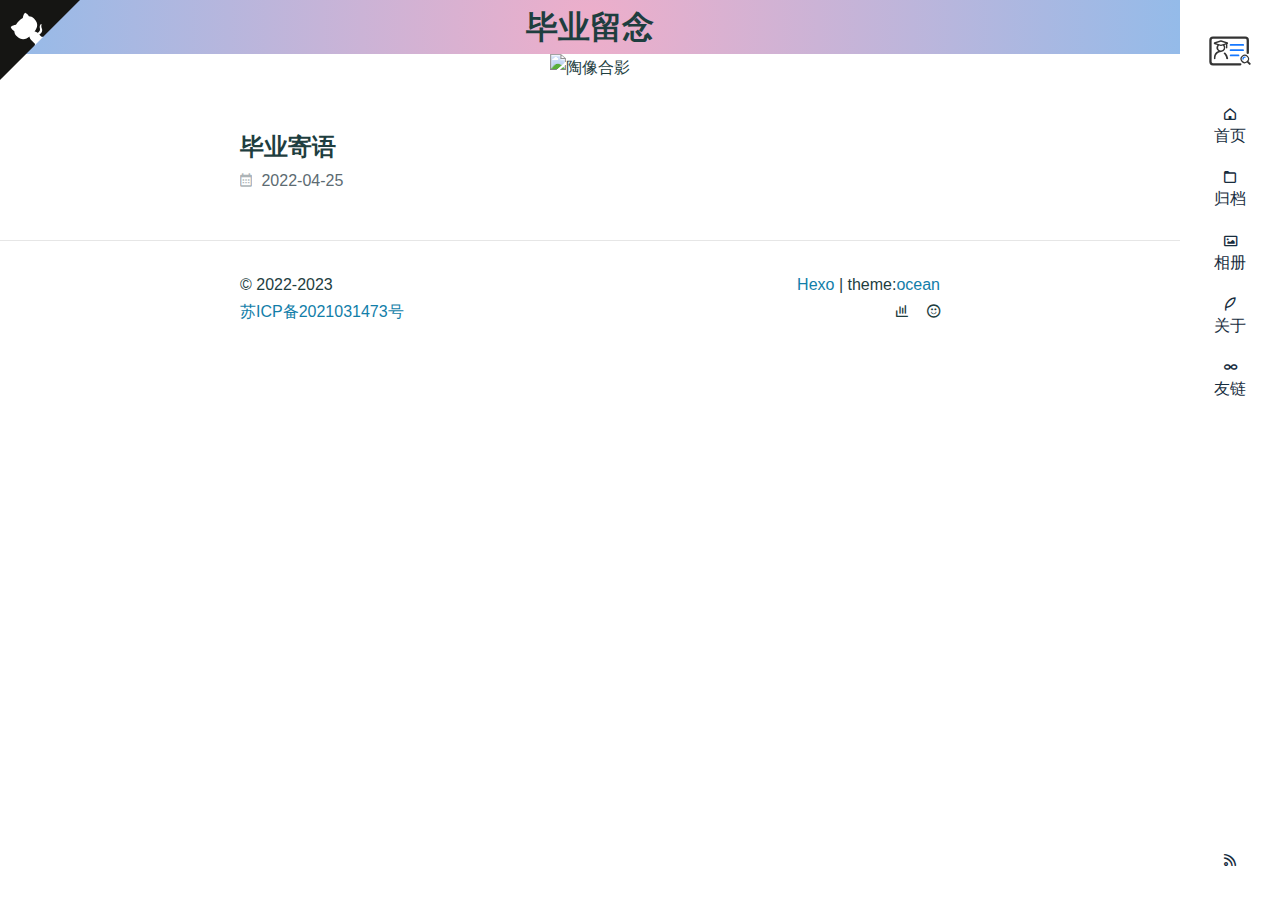
==== index.html @ 7bea3244 "Site updated: 2022-05-10 20:59:50" ====
<!DOCTYPE html>
<html lang="en">
  <head>
    <meta charset="utf-8" />
    <meta name="viewport" content="width=device-width, initial-scale=1" />
     
    <meta name="keywords" content="南京晓庄学院,毕业,南京晓庄学院,信息工程学院,计算机科学与技术" />
     
    <meta name="description" content="毕业留念站点" />
    
    <title> 毕业留念</title>
    <!-- Icon -->
    
    <link rel="shortcut icon" href="/favicon.ico" />
     
<link rel="stylesheet" href="/css/style.css">
  
<link rel="stylesheet" href="/fancybox/jquery.fancybox.min.css">
  
<script src="/js/pace.min.js"></script>

    <!-- require APlayer -->
    <link
      rel="stylesheet"
      href="https://cdn.jsdelivr.net/npm/aplayer/dist/APlayer.min.css"
    />
  <meta name="generator" content="Hexo 6.1.0"><link rel="alternate" href="/rss2.xml" title="毕业留念" type="application/rss+xml">
</head>
</html>

<body>
  <main class="content">
    <section class="jumbotron">
  <div class="wb-title">
    <h1>毕业留念</h1>
    <a target="_blank" rel="noopener" href="https://github.com/19cs-njxzc/19cs-njxzc.github.io" class="github-corner" aria-label="View source on GitHub"><svg width="80" height="80" viewBox="0 0 250 250" style="fill:#151513; color:#fff; position: absolute; top: 0; border: 0; left: 0; transform: scale(-1, 1);" aria-hidden="true"><path d="M0,0 L115,115 L130,115 L142,142 L250,250 L250,0 Z"></path><path d="M128.3,109.0 C113.8,99.7 119.0,89.6 119.0,89.6 C122.0,82.7 120.5,78.6 120.5,78.6 C119.2,72.0 123.4,76.3 123.4,76.3 C127.3,80.9 125.5,87.3 125.5,87.3 C122.9,97.6 130.6,101.9 134.4,103.2" fill="currentColor" style="transform-origin: 130px 106px;" class="octo-arm"></path><path d="M115.0,115.0 C114.9,115.1 118.7,116.5 119.8,115.4 L133.7,101.6 C136.9,99.2 139.9,98.4 142.2,98.6 C133.8,88.0 127.5,74.4 143.8,58.0 C148.5,53.4 154.0,51.2 159.7,51.0 C160.3,49.4 163.2,43.6 171.4,40.1 C171.4,40.1 176.1,42.5 178.8,56.2 C183.1,58.6 187.2,61.8 190.9,65.4 C194.5,69.0 197.7,73.2 200.1,77.6 C213.8,80.2 216.3,84.9 216.3,84.9 C212.7,93.1 206.9,96.0 205.4,96.6 C205.1,102.4 203.0,107.8 198.3,112.5 C181.9,128.9 168.3,122.5 157.7,114.1 C157.9,116.9 156.7,120.9 152.7,124.9 L141.0,136.5 C139.8,137.7 141.6,141.9 141.8,141.8 Z" fill="currentColor" class="octo-body"></path></svg><style>.github-corner:hover .octo-arm{animation:octocat-wave 560ms ease-in-out}@keyframes octocat-wave{0%,100%{transform:rotate(0)}20%,60%{transform:rotate(-25deg)}40%,80%{transform:rotate(10deg)}}@media (max-width:500px){.github-corner:hover .octo-arm{animation:none}.github-corner .octo-arm{animation:octocat-wave 560ms ease-in-out}}</style></a>
  </div>
  <div>
    <img src="https://qiniuyun.gujiakai.top/img/cover.webp" alt="陶像合影" width="100%" height="auto">
  </div>
</section>
<div id="landingpage">
  <section class="outer">
  <article class="articles">
    
    
    
    <article id="post-graduation-letter" class="article article-type-post" itemscope
  itemprop="blogPost" data-scroll-reveal>

  <div class="article-inner">
    
    <header class="article-header">
      

<h2 itemprop="name">
  <a class="article-title" href="/2022/04/graduation-letter.html">毕业寄语</a>
</h2>



    </header>
    

    
    <div class="article-meta">
      <a href="/2022/04/graduation-letter.html" class="article-date">
  <time datetime="2022-04-25T07:23:05.000Z" itemprop="datePublished">2022-04-25</time>
</a>
      
    </div>
    

    

    <div class="article-entry" itemprop="articleBody">
      
      
        
      
      
      
      
    </div>
  </div>

  

  

</article>
    
  </article>
  

  
</section>
</div>
    <footer class="footer">
  <div class="outer">
    <!-- <div class="float-right"><ul class="list-inline">
  
  <li><i class="fe fe-bar-chart"></i> <span id="busuanzi_value_site_pv"></span></li>
  
  <li><i class="fe fe-smile-alt"></i> <span id="busuanzi_value_site_uv"></span></li>
  
</ul></div> -->
    <ul class="list-inline">
      <li>© 2022-2023</li>
      <li style="position:absolute;right: 0px;"><a href="https://hexo.io/zh-cn/" target="_blank" style="text-decoration:none;">Hexo</a> | theme:<a href="https://github.com/zhwangart/hexo-theme-ocean" target="_blank" style="text-decoration:none;">ocean</a></li>
    </ul>
    <ul class="list-inline">
      
        <li><a href="https://beian.miit.gov.cn" target="_blank" style="text-decoration:none;">苏ICP备2021031473号</a></li>
      
      <li class="float-right"><ul class="list-inline">
  
  <li><i class="fe fe-bar-chart"></i> <span id="busuanzi_value_site_pv"></span></li>
  
  <li><i class="fe fe-smile-alt"></i> <span id="busuanzi_value_site_uv"></span></li>
  
</ul></li>
    </ul>
  </div>
  <div id="player"></div>
  <script src="https://cdn.jsdelivr.net/npm/aplayer/dist/APlayer.min.js"></script>
  <!-- require MetingJS -->
  <script src="https://cdn.jsdelivr.net/npm/meting@2.0.1/dist/Meting.min.js"></script>
  <script>
    const ap = new APlayer({
      container: document.getElementById("player"),
      autoplay: false,
      theme: "#FADFA3",
      loop: "all",
      order: "random",
      preload: "auto",
      volume: 0.7,
      mutex: true,
      fixed: true,
      listFolded: true,
      listMaxHeight: 90,
      audio: [
        {
          name: "剩下的盛夏",
          artist: "TFBOYS",
          url: "https://qiniuyun.gujiakai.top/music/mp3/remaining-summer.mp3",
          cover: "https://qiniuyun.gujiakai.top/music/cover/remaining-summer.webp",
          theme: "#ebd0c2",
        },
        {
          name: "See You Again",
          artist: "Charles",
          url: "https://qiniuyun.gujiakai.top/music/mp3/see-you-again.mp3",
          cover: "https://qiniuyun.gujiakai.top/music/cover/see-you-again.webp",
          theme: "#ebd0c2",
        },
      ],
    });
  </script>
</footer>

  </main>
  <aside class="sidebar">
    <button class="navbar-toggle"></button>
<nav class="navbar">
  
  <div class="logo">
    <a href="/"><img src="/images/graduate-nav-logo.svg" alt="毕业徽标" width="100%" height="auto"></a>
  </div>
  
  <ul class="nav nav-main">
    
    <li class="nav-item">
      <a class="nav-item-link" href="/">首页</a>
    </li>
    
    <li class="nav-item">
      <a class="nav-item-link" href="/archives">归档</a>
    </li>
    
    <li class="nav-item">
      <a class="nav-item-link" href="/gallery">相册</a>
    </li>
    
    <li class="nav-item">
      <a class="nav-item-link" href="/about">关于</a>
    </li>
    
    <li class="nav-item">
      <a class="nav-item-link" href="/links">友链</a>
    </li>
    
  </ul>
</nav>
<nav class="navbar navbar-bottom">
  <ul class="nav">
    <li class="nav-item">
      <div class="totop" id="totop">
  <i class="fe fe-rocket"></i>
</div>
    </li>
    <li class="nav-item">
      
      <a class="nav-item-link" target="_blank" href="/rss2.xml" title="RSS Feed">
        <i class="fe fe-feed"></i>
      </a>
      
    </li>
  </ul>
</nav>
<div class="search-form-wrap">
  <div class="local-search local-search-plugin">
  <input type="search" id="local-search-input" class="local-search-input" placeholder="Search...">
  <div id="local-search-result" class="local-search-result"></div>
</div>
</div>
  </aside>
  
<script src="/js/jquery-3.6.0.min.js"></script>


<script src="/js/jquery.justifiedGallery.min.js"></script>


<script src="/js/lazyload.min.js"></script>


<script src="/js/busuanzi-2.3.pure.min.js"></script>



<script src="/fancybox/jquery.fancybox.min.js"></script>






<script src="/js/ocean.js"></script>

</body>

</html>
---- css/style.css ----
@font-face {
  font-family: Raleway_Medium;
  src: url("../fonts/raleway_medium/Raleway-Medium.eot");
  src: url("../fonts/raleway_medium/Raleway-Medium.eot?#iefix") format('embedded-opentype'), url("../fonts/raleway_medium/Raleway-Medium.woff") format('woff'), url("../fonts/raleway_medium/Raleway-Medium.ttf") format('truetype'), url("../fonts/raleway_medium/Raleway-Medium.svg#iconfont") format('svg');
  font-style: normal;
}
.font-raleway-medium {
  font-family: Raleway-Medium;
}
@charset "utf-8";
@font-face {
  font-family: feathericon;
  font-weight: normal;
  font-style: normal;
  src: url("feathericon/feathericon.eot");
  src: url("feathericon/feathericon.eot?#iefix") format('embedded-opentype'), url("feathericon/feathericon.woff") format('woff'), url("feathericon/feathericon.ttf") format('truetype'), url("feathericon/feathericon.svg") format('svg');
}
.fe {
  display: inline-block;
  font: normal normal normal 16px feathericon;
  font-size: inherit;
  text-rendering: auto;
  -webkit-font-smoothing: antialiased;
  -moz-osx-font-smoothing: grayscale;
}
.fe-activity:before {
  content: "\f1e2";
}
.fe-add-cart:before {
  content: "\f1e6";
}
.fe-align-bottom:before {
  content: "\f1bf";
}
.fe-align-center:before {
  content: "\f195";
}
.fe-align-left:before {
  content: "\f196";
}
.fe-align-right:before {
  content: "\f197";
}
.fe-align-top:before {
  content: "\f1c0";
}
.fe-align-vertically:before {
  content: "\f1c1";
}
.fe-angry:before {
  content: "\f1b6";
}
.fe-app-menu:before {
  content: "\f198";
}
.fe-arrow-down:before {
  content: "\f100";
}
.fe-arrow-left:before {
  content: "\f101";
}
.fe-arrow-right:before {
  content: "\f102";
}
.fe-arrow-up:before {
  content: "\f103";
}
.fe-artboard:before {
  content: "\f104";
}
.fe-audio-player:before {
  content: "\f199";
}
.fe-backward:before {
  content: "\f180";
}
.fe-bar:before {
  content: "\f105";
}
.fe-bar-chart:before {
  content: "\f106";
}
.fe-beer:before {
  content: "\f107";
}
.fe-bell:before {
  content: "\f108";
}
.fe-birthday-cake:before {
  content: "\f163";
}
.fe-bold:before {
  content: "\f179";
}
.fe-bolt:before {
  content: "\f1e3";
}
.fe-book:before {
  content: "\f109";
}
.fe-bookmark:before {
  content: "\f170";
}
.fe-browser:before {
  content: "\f10b";
}
.fe-brush:before {
  content: "\f10c";
}
.fe-bug:before {
  content: "\f10d";
}
.fe-building:before {
  content: "\f10e";
}
.fe-cage:before {
  content: "\f1e7";
}
.fe-calendar:before {
  content: "\f10f";
}
.fe-camera:before {
  content: "\f110";
}
.fe-cart:before {
  content: "\f1e8";
}
.fe-check:before {
  content: "\f111";
}
.fe-check-circle:before {
  content: "\f19a";
}
.fe-check-circle-o:before {
  content: "\f19b";
}
.fe-check-verified:before {
  content: "\f19c";
}
.fe-clock:before {
  content: "\f113";
}
.fe-close:before {
  content: "\f114";
}
.fe-cloud:before {
  content: "\f115";
}
.fe-cocktail:before {
  content: "\f116";
}
.fe-code:before {
  content: "\f117";
}
.fe-codepen:before {
  content: "\f1d3";
}
.fe-coffee:before {
  content: "\f166";
}
.fe-columns:before {
  content: "\f118";
}
.fe-comment:before {
  content: "\f119";
}
.fe-comment-o:before {
  content: "\f1d2";
}
.fe-commenting:before {
  content: "\f11a";
}
.fe-comments:before {
  content: "\f11b";
}
.fe-compress:before {
  content: "\f181";
}
.fe-credit-card:before {
  content: "\f1e9";
}
.fe-crop:before {
  content: "\f1c2";
}
.fe-cry:before {
  content: "\f1b7";
}
.fe-cutlery:before {
  content: "\f19d";
}
.fe-delete-link:before {
  content: "\f19e";
}
.fe-desktop:before {
  content: "\f11d";
}
.fe-diamond:before {
  content: "\f11e";
}
.fe-difference:before {
  content: "\f1c3";
}
.fe-disabled:before {
  content: "\f11f";
}
.fe-disappointed:before {
  content: "\f1b8";
}
.fe-distribute-horizontally:before {
  content: "\f1cf";
}
.fe-distribute-vertically:before {
  content: "\f1c5";
}
.fe-document:before {
  content: "\f19f";
}
.fe-download:before {
  content: "\f120";
}
.fe-drop-down:before {
  content: "\f121";
}
.fe-drop-left:before {
  content: "\f122";
}
.fe-drop-right:before {
  content: "\f123";
}
.fe-drop-up:before {
  content: "\f124";
}
.fe-edit:before {
  content: "\f17f";
}
.fe-eject:before {
  content: "\f182";
}
.fe-elipsis-h:before {
  content: "\f125";
}
.fe-elipsis-v:before {
  content: "\f126";
}
.fe-equalizer:before {
  content: "\f1a0";
}
.fe-eraser:before {
  content: "\f1c6";
}
.fe-expand:before {
  content: "\f183";
}
.fe-export:before {
  content: "\f16e";
}
.fe-eye:before {
  content: "\f127";
}
.fe-facebook:before {
  content: "\f1d4";
}
.fe-fast-backward:before {
  content: "\f184";
}
.fe-fast-forward:before {
  content: "\f185";
}
.fe-feather:before {
  content: "\f174";
}
.fe-feed:before {
  content: "\f128";
}
.fe-file:before {
  content: "\f1b1";
}
.fe-file-audio:before {
  content: "\f1b2";
}
.fe-file-excel:before {
  content: "\f1a2";
}
.fe-file-image:before {
  content: "\f1b3";
}
.fe-file-movie:before {
  content: "\f1b4";
}
.fe-file-powerpoint:before {
  content: "\f1a3";
}
.fe-file-word:before {
  content: "\f1a4";
}
.fe-file-zip:before {
  content: "\f1b5";
}
.fe-filter:before {
  content: "\f173";
}
.fe-flag:before {
  content: "\f129";
}
.fe-folder:before {
  content: "\f12a";
}
.fe-folder-open:before {
  content: "\f176";
}
.fe-fork:before {
  content: "\f12b";
}
.fe-forward:before {
  content: "\f186";
}
.fe-frowing:before {
  content: "\f1b9";
}
.fe-gamepad:before {
  content: "\f191";
}
.fe-gear:before {
  content: "\f1a5";
}
.fe-gift:before {
  content: "\f1ea";
}
.fe-git:before {
  content: "\f1d5";
}
.fe-github:before {
  content: "\f1d6";
}
.fe-github-alt:before {
  content: "\f1d7";
}
.fe-globe:before {
  content: "\f12c";
}
.fe-google:before {
  content: "\f1d8";
}
.fe-google-plus:before {
  content: "\f1d9";
}
.fe-hash:before {
  content: "\f12d";
}
.fe-headphone:before {
  content: "\f18e";
}
.fe-heart:before {
  content: "\f12e";
}
.fe-heart-o:before {
  content: "\f167";
}
.fe-home:before {
  content: "\f12f";
}
.fe-import:before {
  content: "\f16f";
}
.fe-info:before {
  content: "\f130";
}
.fe-insert-link:before {
  content: "\f1a6";
}
.fe-instagram:before {
  content: "\f1da";
}
.fe-intersect:before {
  content: "\f1c7";
}
.fe-italic:before {
  content: "\f17a";
}
.fe-key:before {
  content: "\f131";
}
.fe-keyboard:before {
  content: "\f132";
}
.fe-kitchen-cooker:before {
  content: "\f1a7";
}
.fe-laptop:before {
  content: "\f133";
}
.fe-layer:before {
  content: "\f18c";
}
.fe-layout:before {
  content: "\f134";
}
.fe-line-chart:before {
  content: "\f135";
}
.fe-link:before {
  content: "\f136";
}
.fe-link-external:before {
  content: "\f137";
}
.fe-list-bullet:before {
  content: "\f17c";
}
.fe-list-order:before {
  content: "\f17d";
}
.fe-list-task:before {
  content: "\f17e";
}
.fe-location:before {
  content: "\f138";
}
.fe-lock:before {
  content: "\f139";
}
.fe-login:before {
  content: "\f13a";
}
.fe-logout:before {
  content: "\f13b";
}
.fe-loop:before {
  content: "\f192";
}
.fe-magic:before {
  content: "\f177";
}
.fe-mail:before {
  content: "\f13c";
}
.fe-map:before {
  content: "\f16d";
}
.fe-mask:before {
  content: "\f1c8";
}
.fe-medal:before {
  content: "\f13d";
}
.fe-megaphone:before {
  content: "\f13e";
}
.fe-mention:before {
  content: "\f164";
}
.fe-messanger:before {
  content: "\f1e1";
}
.fe-minus:before {
  content: "\f140";
}
.fe-mobile:before {
  content: "\f141";
}
.fe-money:before {
  content: "\f1a8";
}
.fe-moon:before {
  content: "\f1ef";
}
.fe-mouse:before {
  content: "\f142";
}
.fe-music:before {
  content: "\f175";
}
.fe-open-mouth:before {
  content: "\f1ba";
}
.fe-palette:before {
  content: "\f165";
}
.fe-paper-plane:before {
  content: "\f178";
}
.fe-pause:before {
  content: "\f187";
}
.fe-pencil:before {
  content: "\f144";
}
.fe-phone:before {
  content: "\f145";
}
.fe-picture:before {
  content: "\f1a9";
}
.fe-picture-square:before {
  content: "\f1e4";
}
.fe-pie-chart:before {
  content: "\f146";
}
.fe-pinterest:before {
  content: "\f1db";
}
.fe-pizza:before {
  content: "\f147";
}
.fe-play:before {
  content: "\f188";
}
.fe-plug:before {
  content: "\f18f";
}
.fe-plus:before {
  content: "\f148";
}
.fe-pocket:before {
  content: "\f1dc";
}
.fe-pot:before {
  content: "\f1aa";
}
.fe-print:before {
  content: "\f171";
}
.fe-prototype:before {
  content: "\f149";
}
.fe-question:before {
  content: "\f14a";
}
.fe-quote-left:before {
  content: "\f14b";
}
.fe-quote-right:before {
  content: "\f14c";
}
.fe-rage:before {
  content: "\f1bb";
}
.fe-random:before {
  content: "\f189";
}
.fe-reload:before {
  content: "\f193";
}
.fe-remove-cart:before {
  content: "\f1eb";
}
.fe-rocket:before {
  content: "\f14d";
}
.fe-scale:before {
  content: "\f1c9";
}
.fe-search:before {
  content: "\f14e";
}
.fe-search-minus:before {
  content: "\f16a";
}
.fe-search-plus:before {
  content: "\f16b";
}
.fe-share:before {
  content: "\f14f";
}
.fe-shield:before {
  content: "\f172";
}
.fe-shopping-bag:before {
  content: "\f1ec";
}
.fe-sitemap:before {
  content: "\f150";
}
.fe-smile:before {
  content: "\f1bc";
}
.fe-smile-alt:before {
  content: "\f1bd";
}
.fe-speaker:before {
  content: "\f1ab";
}
.fe-star:before {
  content: "\f151";
}
.fe-star-o:before {
  content: "\f168";
}
.fe-step-backward:before {
  content: "\f1d0";
}
.fe-step-forward:before {
  content: "\f1d1";
}
.fe-stop:before {
  content: "\f18b";
}
.fe-subtract:before {
  content: "\f1ca";
}
.fe-sunny-o:before {
  content: "\f1f0";
}
.fe-sunrise:before {
  content: "\f1f1";
}
.fe-sync:before {
  content: "\f194";
}
.fe-table:before {
  content: "\f1ac";
}
.fe-tablet:before {
  content: "\f152";
}
.fe-tag:before {
  content: "\f153";
}
.fe-target:before {
  content: "\f1f3";
}
.fe-terminal:before {
  content: "\f154";
}
.fe-text-align-center:before {
  content: "\f1cb";
}
.fe-text-align-justify:before {
  content: "\f1e5";
}
.fe-text-align-left:before {
  content: "\f1cc";
}
.fe-text-align-right:before {
  content: "\f1cd";
}
.fe-text-size:before {
  content: "\f17b";
}
.fe-ticket:before {
  content: "\f155";
}
.fe-tiled:before {
  content: "\f156";
}
.fe-timeline:before {
  content: "\f1ad";
}
.fe-tired:before {
  content: "\f1be";
}
.fe-trash:before {
  content: "\f157";
}
.fe-trophy:before {
  content: "\f158";
}
.fe-truck:before {
  content: "\f1ed";
}
.fe-twitter:before {
  content: "\f1dd";
}
.fe-umbrella:before {
  content: "\f1f2";
}
.fe-underline:before {
  content: "\f1ae";
}
.fe-union:before {
  content: "\f1ce";
}
.fe-unlock:before {
  content: "\f169";
}
.fe-upload:before {
  content: "\f159";
}
.fe-usb:before {
  content: "\f190";
}
.fe-user:before {
  content: "\f15a";
}
.fe-user-minus:before {
  content: "\f16c";
}
.fe-user-plus:before {
  content: "\f15b";
}
.fe-users:before {
  content: "\f15c";
}
.fe-vector:before {
  content: "\f15d";
}
.fe-video:before {
  content: "\f15e";
}
.fe-wallet:before {
  content: "\f1ee";
}
.fe-warning:before {
  content: "\f15f";
}
.fe-watch:before {
  content: "\f1af";
}
.fe-watch-alt:before {
  content: "\f1b0";
}
.fe-wine-glass:before {
  content: "\f161";
}
.fe-wordpress:before {
  content: "\f1de";
}
.fe-wordpress-alt:before {
  content: "\f1df";
}
.fe-wrench:before {
  content: "\f162";
}
.fe-youtube:before {
  content: "\f1e0";
}
/* normalize.css v8.0.0 | MIT License | github.com/necolas/normalize.css */
html {
  line-height: 1.15 /* 1 */;
  -webkit-text-size-adjust: 100% /* 2 */;
}
body {
  margin: 0;
}
h1 {
  font-size: 2em;
  margin: 0.67em 0;
}
hr {
  box-sizing: content-box /* 1 */;
  height: 0 /* 1 */;
  overflow: visible /* 2 */;
}
pre {
  font-family: monospace, monospace /* 1 */;
  font-size: 1em /* 2 */;
}
a {
  background-color: transparent;
}
abbr[title] {
  border-bottom: none /* 1 */;
  text-decoration: underline /* 2 */;
  text-decoration: underline dotted /* 2 */;
}
b,
strong {
  font-weight: bolder;
}
code,
kbd,
samp {
  font-family: monospace, monospace /* 1 */;
  font-size: 1em /* 2 */;
}
small {
  font-size: 80%;
}
sub,
sup {
  font-size: 75%;
  line-height: 0;
  position: relative;
  vertical-align: baseline;
}
sub {
  bottom: -0.25em;
}
sup {
  top: -0.5em;
}
img {
  border-style: none;
}
button,
input,
optgroup,
select,
textarea {
  font-family: inherit /* 1 */;
  font-size: 100% /* 1 */;
  line-height: 1.15 /* 1 */;
  margin: 0 /* 2 */;
}
button,
input {
  overflow: visible;
}
button,
select {
  text-transform: none;
}
button,
[type="button"],
[type="reset"],
[type="submit"] {
  -webkit-appearance: button;
}
button::-moz-focus-inner,
[type="button"]::-moz-focus-inner,
[type="reset"]::-moz-focus-inner,
[type="submit"]::-moz-focus-inner {
  border-style: none;
  padding: 0;
}
button:-moz-focusring,
[type="button"]-moz-focusring,
[type="reset"]-moz-focusring,
[type="submit"]-moz-focusring {
  outline: 1px dotted ButtonText;
}
fieldset {
  padding: 0.35em 0.75em 0.625em;
}
legend {
  box-sizing: border-box /* 1 */;
  color: inherit /* 2 */;
  display: table /* 1 */;
  max-width: 100% /* 1 */;
  padding: 0 /* 3 */;
  white-space: normal /* 1 */;
}
progress {
  vertical-align: baseline;
}
textarea {
  overflow: auto;
}
[type="checkbox"],
[type="radio"] {
  box-sizing: border-box /* 1 */;
  padding: 0 /* 2 */;
}
[type="number"]::-webkit-inner-spin-button,
[type="number"]::-webkit-outer-spin-button {
  height: auto;
}
[type="search"] {
  -webkit-appearance: textfield /* 1 */;
  outline-offset: -2px /* 2 */;
}
[type="search"]::-webkit-search-decoration {
  -webkit-appearance: none;
}
::-webkit-file-upload-button {
  -webkit-appearance: button /* 1 */;
  font: inherit /* 2 */;
}
details {
  display: block;
}
summary {
  display: list-item;
}
template {
  display: none;
}
[hidden] {
  display: none;
}
*,
*::before,
*::after {
  box-sizing: border-box;
}
html,
body {
  height: 100%;
}
html {
  font-size: 62.5%;
  -webkit-text-size-adjust: 100%;
  -ms-text-size-adjust: 100%;
  -ms-overflow-style: scrollbar;
  -webkit-tap-highlight-color: transparent;
}
body {
  position: relative;
  background-color: #fff;
  font-family: "Helvetica Neue", Helvetica, "PingFang SC", "Hiragino Sans GB", "Microsoft YaHei", "微软雅黑", Arial, sans-serif;
  font-size: 16px;
  line-height: 1.7;
  color: #1e3e3f;
  padding: 0;
  margin: 0;
  overflow-x: hidden;
  text-size-adjust: 100%;
}
body ::selection {
  background: #5c6b72;
  color: #e6e6e6;
}
a {
  color: #127ea9;
}
a:hover {
  color: #1594c6;
}
a:active {
  color: #1178a1;
}
a.disabled {
  color: #adb5bd;
}
img {
  max-width: 100%;
}
.article-date,
.article-category .article-category-link,
.archive-year-wrap .archive-year,
.archive-article-date {
  text-decoration: none;
  color: #5c6b72;
}
.article-date:hover,
.article-category .article-category-link:hover,
.archive-year-wrap .archive-year:hover,
.archive-article-date:hover {
  color: #5c6b72;
}
.archive-article-inner {
  -webkit-border-radius: 4px;
  -moz-border-radius: 4px;
  border-radius: 4px;
}
.article-entry h1,
.article-entry h2,
.article-entry h3,
.article-entry h4,
.article-entry h5,
.article-entry h6 {
  margin: 1.5rem 0;
}
.article-entry hr {
  height: 0.1rem;
  background-color: #e6e6e6;
  border: none;
  padding: 0;
  margin: 1.5rem 0;
}
.article-entry strong {
  font-weight: bold;
}
.article-entry em,
.article-entry cite {
  font-style: italic;
}
.article-entry sup,
.article-entry sub {
  font-size: 75%;
  line-height: 0;
  position: relative;
  vertical-align: baseline;
}
.article-entry sup {
  top: -0.5rem;
}
.article-entry sub {
  bottom: -0.25rem;
}
.article-entry small {
  font-size: 85%;
}
.article-entry mark {
  background-color: rgba(255,255,0,0.25);
}
.article-entry acronym,
.article-entry abbr {
  border-bottom: 0.1rem #e6e6e6 dotted;
}
.article-entry ul,
.article-entry ol,
.article-entry dl {
  margin: 1.5rem 0;
  line-height: line-height;
}
.article-entry ul,
.article-entry ol {
  padding-left: 2em;
}
.article-entry ul {
  list-style-type: circle;
}
.article-entry p,
.article-entry table,
.article-entry blockquote {
  margin: 1.5rem 0;
}
.article-entry img,
.article-entry video {
  max-width: 100%;
  height: auto;
  display: block;
  margin: auto;
}
.article-entry iframe {
  border: none;
}
.article-entry table {
  width: 100%;
  border-collapse: collapse;
  vertical-align: middle;
  empty-cells: show;
  text-align: left;
}
.article-entry table th,
.article-entry table td,
.article-entry table {
  border: 0.1rem #e6e6e6 solid;
}
.article-entry table th,
.article-entry table td {
  padding: 1rem 1.5rem;
}
.article-entry table tbody tr:nth-child(2n) {
  background-color: rgba(230,230,230,0.25);
}
.article-entry blockquote {
  position: relative;
  display: block;
  padding: 0 1.5rem 0 4.5rem;
  width: 100%;
  overflow: auto;
  color: #5c6b72;
}
.article-entry blockquote:before {
  content: url("[data-uri]");
  display: block;
  width: 3rem;
  position: absolute;
  left: 0;
  top: 0;
}
.article-entry blockquote > :first-child {
  margin-top: 0;
}
.article-entry blockquote > :last-child {
  margin-bottom: 0;
}
.article-entry blockquote footer cite:before {
  content: "—";
  padding: 0 0.5rem;
}
.jumbotron {
  padding: 0;
  margin-bottom: 3rem;
  text-align: center;
}
.content,
.sidebar {
  transition: all 0.3s ease-in-out;
}
.content {
  position: relative;
  z-index: 1;
  margin-right: 0;
}
.content.on {
  transform: translateX(-10rem);
}
.sidebar {
  position: fixed;
  z-index: 9;
  top: 0;
  right: -10rem;
  bottom: 0;
  width: 10rem;
  background-color: #f4f4f4;
}
.sidebar.on {
  right: 0;
}
.navbar-toggle {
  position: absolute;
  top: 1.5rem;
  right: 11.5rem;
  padding: 0.5rem 1rem;
  border: none;
  -webkit-border-radius: 0.4rem;
  -moz-border-radius: 0.4rem;
  border-radius: 0.4rem;
  background-color: rgba(30,62,63,0.25);
  color: #fff;
}
.navbar-toggle::before {
  content: '\f105';
  font-family: feathericon;
  font-size: larger;
}
.wrap,
.outer {
  width: 100%;
  padding-right: 1.5rem;
  padding-left: 1.5rem;
  margin: auto;
}
.wrap::before,
.outer::before,
.wrap::after,
.outer::after {
  content: "";
  display: table;
  clear: both;
}
.local-search {
  width: 100%;
}
.tocbot {
  display: none;
}
@media (min-width: 768px) {
  .jumbotron {
    margin-bottom: 0;
  }
  .content {
    margin-right: 10rem;
  }
  .sidebar {
    right: 0;
    background-color: #fff;
  }
  .navbar-toggle {
    display: none;
  }
  .wrap,
  .outer {
    width: 70rem;
    padding-right: 0;
    padding-left: 0;
  }
  .local-search {
    width: 70rem;
  }
  .card-quote {
    grid-template-columns: repeat(3, 1fr);
  }
}
@media (min-width: 1200px) {
  .tocbot {
    display: block;
  }
}
.list-unstyled,
.list-inline {
  list-style: none;
  padding-left: 0;
  margin-left: 0;
}
.list-inline {
  position: relative;
  margin: 0 -0.75rem;
}
.list-inline > li {
  display: inline-block;
  padding: 0 0.75rem;
}
.category-list {
  list-style: none;
  padding-left: 0;
  margin-left: 0;
  margin-right: -0.5rem;
  margin-left: -0.5rem;
}
.category-list > .category-list-item {
  display: inline-block;
  padding: 0.5rem 1rem;
}
.category-list > .category-list-item:before {
  content: "\f18c";
  font-family: feathericon;
  margin-right: 0.5rem;
}
.tag-list {
  list-style: none;
  padding-left: 0;
  margin-left: 0;
  margin-right: -0.5rem;
  margin-left: -0.5rem;
}
.tag-list > .tag-list-item {
  display: inline-block;
  padding: 0.5rem 1rem;
}
.tag-list > .tag-list-item:before {
  content: "\f153";
  font-family: feathericon;
  margin-right: 0.5rem;
}
.video {
  position: relative;
  height: auto;
}
.video .brand {
  width: 4.2rem;
}
.video-frame {
  position: absolute;
  z-index: 1;
  right: 0;
  bottom: 0;
  left: 0;
  min-width: 100%;
}
.video-frame img {
  display: block;
  width: 100%;
}
.video-media {
  position: relative;
  z-index: 0;
  height: 90vh;
  overflow: hidden;
}
.video-media video,
.video-media img {
  position: absolute;
  top: 50%;
  left: 50%;
  transform: translate(-50%, -50%);
  min-width: 100%;
  min-height: 100%;
}
.video-overlay {
  position: absolute;
  top: 0;
  bottom: 0;
  left: 0;
  right: 0;
  background-color: rgba(178,191,204,0.6);
}
.video-inner {
  position: absolute;
  top: 80px;
  left: 50%;
  transform: translate(-50%, -65%);
}
.video-inner a,
.video-inner {
  color: #fff;
  text-decoration: none;
}
.wb-title {
  width: 100%;
  height: auto;
  background: #eeaeca;
  background: radial-gradient(circle, #eeaeca 0%, #94bbe9 100%);
}
.video-learn-more {
  position: absolute;
  z-index: 1;
  bottom: -3rem;
  right: 0;
  left: 0;
}
.video-learn-more a > .fe {
  font-size: 3rem;
  color: #adb5bd;
}
.video-learn-more a > .fe:hover {
  color: #1e3e3f;
}
h1 {
  margin: 0px;
}
.search-form-wrap {
  position: fixed;
  top: -100%;
  right: 10rem;
  left: 0;
  opacity: 0;
  transition: 0.3s;
}
.search-form-wrap.on {
  top: 0;
  opacity: 1;
}
.local-search {
  position: relative;
  margin: 0 auto;
  padding: 3rem;
  background-color: #fff;
  box-shadow: 0 1rem 3rem rgba(30,62,63,0.05);
  max-height: 100vh;
  overflow-y: auto;
}
.local-search-input {
  border: 0.1rem #e6e6e6 solid;
  -webkit-border-radius: 0.4rem;
  -moz-border-radius: 0.4rem;
  border-radius: 0.4rem;
  background-color: #fff;
  width: 100%;
  padding: 1rem 1.5rem;
  outline: none;
}
.local-search-input::-webkit-search-results-decoration,
.local-search-input::-webkit-search-cancel-button {
  -webkit-appearance: none;
}
.local-search-close {
  position: absolute;
  top: 3.85rem;
  right: 4.25rem;
  display: block;
  height: 2rem;
  width: 2rem;
  padding: 0;
  border: none;
  -webkit-border-radius: 50%;
  -moz-border-radius: 50%;
  border-radius: 50%;
  background-color: #9c8079;
  color: #fff;
  text-align: center;
  cursor: pointer;
}
.local-search-close::before {
  content: '\f114';
  font-family: feathericon;
}
.local-search-result {
  text-align: left;
}
.search-result-list {
  list-style: none;
  padding-left: 0;
  margin-left: 0;
}
.search-result-list li {
  padding: 1.5rem 0;
}
.search-result-list li:not(:last-child) {
  border-bottom: 0.1rem #e6e6e6 solid;
}
.search-result-list li .search-result-title {
  font-size: 1.6rem;
  font-weight: bold;
}
.search-result-list li .search-result {
  padding-top: 0.5rem;
  margin: 0;
  max-height: 12rem;
  overflow: hidden;
}
.search-result-list li em.search-keyword {
  color: #9e6a4d;
}
.search-result-empty {
  padding: 3rem 0 0;
}
.article {
  padding: 3rem 0;
}
.article-topping {
  position: absolute;
  top: 0;
  left: -3rem;
  color: #ea434a;
}
.article-topping .fe {
  font-size: 2rem;
  line-height: 1.7;
}
.article-meta::before,
.article-meta::after {
  content: "";
  display: table;
  clear: both;
}
.article-date::before {
  content: '\f10f';
  margin-right: 0.5rem;
  font-family: feathericon;
  opacity: 0.5;
}
.article-category {
  display: inline-block;
  margin-left: 1.5rem;
}
.article-category:before {
  content: "\f18c";
  font-family: feathericon;
  margin-right: 0.5rem;
}
.archive-article-header + .article-category {
  margin-left: 0;
}
.article-entry {
  margin-top: 3rem;
  color: #1e3e3f;
}
.article-entry::before,
.article-entry::after {
  content: "";
  display: table;
  clear: both;
}
.article-entry .pullquote {
  text-align: left;
  width: 45%;
  margin: 0;
}
.article-entry .pullquote.left {
  margin-left: 0.5em;
  margin-right: 1em;
}
.article-entry .pullquote.right {
  margin-right: 0.5em;
  margin-left: 1em;
}
.article-entry .caption {
  color: color-grey;
  display: block;
  font-size: 0.9em;
  margin-top: 0.5em;
  position: relative;
  text-align: center;
}
.article-entry .video-container {
  position: relative;
  padding-top: 56.25%;
  height: 0;
  overflow: hidden;
}
.article-entry .video-container iframe,
.article-entry .video-container object,
.article-entry .video-container embed {
  position: absolute;
  top: 0;
  left: 0;
  width: 100%;
  height: 100%;
  margin-top: 0;
}
.article-header {
  position: relative;
}
.article-header h1,
.article-header h2 {
  margin: 0;
}
.article-header .article-title {
  text-decoration: none;
  color: #1e3e3f;
}
.article-footer {
  margin-top: 3rem;
}
.article-footer::before,
.article-footer::after {
  content: "";
  display: table;
  clear: both;
}
.article-tag-list {
  list-style: none;
  padding-left: 0;
  margin-left: 0;
  margin: 0;
}
.article-tag-list:before {
  content: "\f153";
  font-family: feathericon;
  margin-right: 0.5rem;
}
.article-tag-list .article-tag-list-item {
  display: inline-block;
  padding-right: 1rem;
}
.article-tag-list .article-tag-list-link {
  text-decoration: none;
}
.article-comment-link {
  float: right;
}
.article-comment-link:before {
  content: "\f1d2";
  font-family: feathericon;
  padding-right: 8px;
}
.article-share-link {
  cursor: pointer;
  float: right;
  margin-left: 20px;
}
.article-share-link:before {
  content: "\f14f";
  font-family: feathericon;
  padding-right: 6px;
}
.article-nav {
  position: relative;
  padding-top: 3rem;
  margin-top: 5rem;
  border-top: 0.1rem #e6e6e6 solid;
}
.article-nav::before,
.article-nav::after {
  content: "";
  display: table;
  clear: both;
}
.article-nav-link {
  display: block;
  text-decoration: none;
}
.article-nav-link:first-child {
  float: left;
}
.article-nav-link:last-child {
  float: right;
  text-align: right;
}
.article-nav-caption {
  color: #5c6b72;
}
.article-nav-title {
  font-size: inherit;
}
.article-share-box {
  position: absolute;
  display: none;
  background: #fff;
  -webkit-border-radius: 0.4rem;
  -moz-border-radius: 0.4rem;
  border-radius: 0.4rem;
  box-shadow: 1px 2px 10px rgba(0,0,0,0.2);
  -webkit-border-radius: 3px;
  -moz-border-radius: 3px;
  border-radius: 3px;
  margin-left: -145px;
  overflow: hidden;
  z-index: 1;
}
.article-share-box.on {
  display: block;
}
.article-share-input {
  width: 100%;
  background: none;
  box-sizing: border-box;
  padding: 0 1.5rem;
  outline: none;
  border: none;
  border-bottom: 0.1rem #e6e6e6 solid;
  height: 3.6rem;
  line-height: 3.6rem;
}
.article-share-links::before,
.article-share-links::after {
  content: "";
  display: table;
  clear: both;
}
.article-share-twitter,
.article-share-facebook,
.article-share-pinterest,
.article-share-google {
  position: relative;
  display: block;
  float: left;
  width: 5rem;
  height: 3.6rem;
  color: #172d3e;
  text-align: center;
  text-decoration: none;
}
.article-share-twitter:before,
.article-share-facebook:before,
.article-share-pinterest:before,
.article-share-google:before {
  font-size: 20px;
  font-family: feathericon;
}
.article-share-twitter:hover,
.article-share-facebook:hover,
.article-share-pinterest:hover,
.article-share-google:hover {
  color: #fff;
}
.article-share-twitter:before {
  content: "\f1dd";
}
.article-share-twitter:hover {
  background: #00aced;
  text-shadow: 0 1px #008abe;
}
.article-share-facebook:before {
  content: "\f1d4";
}
.article-share-facebook:hover {
  background: #3b5998;
  text-shadow: 0 1px #2f477a;
}
.article-share-pinterest:before {
  content: "\f1db";
}
.article-share-pinterest:hover {
  background: #cb2027;
  text-shadow: 0 1px #a21a1f;
}
.article-share-google:before {
  content: "\f1d8";
}
.article-share-google:hover {
  background: #dd4b39;
  text-shadow: 0 1px #be3221;
}
.tocbot {
  position: absolute;
  top: 14rem;
  left: calc((100vw - 70rem) / 2 + 70rem);
  font-size: 80%;
  opacity: 0.8;
}
.tocbot > .toc-list {
  position: relative;
  overflow: hidden;
}
.toc-list {
  list-style: none;
  padding-left: 0;
  margin-left: 0;
  padding-left: 1rem;
}
a.toc-link {
  height: 100%;
  color: #172d3e;
  text-decoration: none;
}
.is-collapsible {
  max-height: 1000px;
  overflow: hidden;
  transition: all;
}
.is-collapsed {
  max-height: 0;
}
.is-position-fixed {
  position: fixed !important;
  top: 0;
  right: 10rem;
}
.is-active-link {
  font-weight: 700;
}
.toc-link::before {
  background-color: #e6e6e6;
  content: ' ';
  display: inline-block;
  height: inherit;
  left: 0;
  margin-top: -1px;
  position: absolute;
  width: 2px;
}
.is-active-link::before {
  background-color: #127ea9;
}
.article-gallery {
  position: relative;
}
.article-gallery-photos {
  position: relative;
  overflow: hidden;
}
.article-gallery-img {
  display: none;
  max-width: 100%;
}
.article-gallery-img:first-child {
  display: block;
}
.article-gallery-img.loaded {
  position: absolute;
  display: block;
}
.article-gallery-img img {
  display: block;
  max-width: 100%;
  margin: 0 auto;
}
.article-albums {
  position: relative;
}
.article-albums-photos {
  position: relative;
  display: flex;
  flex-wrap: wrap;
  list-style: none;
  padding-left: 0;
  margin-left: 0;
}
.article-albums-photos::before,
.article-albums-photos::after {
  content: "";
  display: table;
  clear: both;
}
.article-albums-photos::after {
  content: '';
  flex-grow: 999999999;
}
.article-albums-photos .article-albums-item {
  position: relative;
  flex-grow: 1;
  margin: 0.5rem;
  overflow: hidden;
}
.article-albums-photos .article-albums-item img {
  object-fit: cover;
  max-width: 100%;
  min-width: 100%;
  vertical-align: center;
}
.article-albums-photos .article-albums-item .article-albums-caption {
  display: block;
  width: 100%;
  padding: 1rem 0;
  text-align: center;
}
@media (min-width: 576px) {
  .article-albums-item img {
    height: 32rem;
  }
  .article-albums-item .article-albums-caption {
    position: absolute;
    bottom: 0;
    left: 0;
    width: 100%;
    background-color: rgba(0,0,0,0.5);
    background: linear-gradient(to top, rgba(0,0,0,0.5), transparent);
    color: #fff;
    padding: 1rem;
    opacity: 0;
    transform: translateY(100%);
    transition: all 0.3s ease-in-out;
  }
  .article-albums-item:hover .article-albums-caption {
    opacity: 1;
    transform: translateY(0);
  }
}
@media (min-width: 768px) {
  .article-albums-item img {
    height: 20rem;
  }
}
.justified-gallery {
  width: 100%;
  position: relative;
  overflow: hidden;
}
.justified-gallery > a,
.justified-gallery > div,
.justified-gallery > figure {
  position: absolute;
  display: inline-block;
  overflow: hidden;
  background: #adb5bd /* To have gray placeholders while the gallery is loading with waitThumbnailsLoad = false */;
  filter: "alpha(opacity=10)";
  opacity: 0.1;
  margin: 0;
  padding: 0;
}
.justified-gallery > a > img,
.justified-gallery > div > img,
.justified-gallery > figure > img,
.justified-gallery > a > a > img,
.justified-gallery > div > a > img,
.justified-gallery > figure > a > img,
.justified-gallery > a > svg,
.justified-gallery > div > svg,
.justified-gallery > figure > svg,
.justified-gallery > a > a > svg,
.justified-gallery > div > a > svg,
.justified-gallery > figure > a > svg {
  position: absolute;
  top: 50%;
  left: 50%;
  margin: 0;
  padding: 0;
  border: none;
  filter: "alpha(opacity=0)";
  opacity: 0;
}
.justified-gallery > a > .caption,
.justified-gallery > div > .caption,
.justified-gallery > figure > .caption {
  display: none;
  position: absolute;
  right: 0;
  bottom: 0;
  left: 0;
  padding: 1rem;
  background-color: rgba(0,0,0,0.5);
  background: linear-gradient(to top, rgba(0,0,0,0.5), transparent);
  color: #fff;
}
.justified-gallery > a > .caption.caption-visible,
.justified-gallery > div > .caption.caption-visible,
.justified-gallery > figure > .caption.caption-visible {
  display: initial;
}
.justified-gallery > .jg-entry-visible {
  filter: "alpha(opacity=100)";
  opacity: 1;
  background: none;
}
.justified-gallery > .jg-entry-visible > img,
.justified-gallery > .jg-entry-visible > a > img,
.justified-gallery > .jg-entry-visible > svg,
.justified-gallery > .jg-entry-visible > a > svg {
  filter: "alpha(opacity=100)";
  opacity: 1;
  -webkit-transition: opacity 500ms ease-in;
  -moz-transition: opacity 500ms ease-in;
  -o-transition: opacity 500ms ease-in;
  transition: opacity;
}
.justified-gallery > .jg-filtered {
  display: none;
}
.justified-gallery > .jg-filtered > .spinner {
  position: absolute;
  bottom: 0;
  margin-left: -24px;
  padding: 10px 0 10px 0;
  left: 50%;
  filter: "alpha(opacity=100)";
  opacity: 1;
  overflow: initial;
}
.justified-gallery > .jg-filtered > span {
  display: inline-block;
  filter: "alpha(opacity=0)";
  opacity: 0;
  width: 8px;
  height: 8px;
  margin: 0 4px 0 4px;
  background-color: #000;
  -webkit-border-radius: 6px;
  -moz-border-radius: 6px;
  border-radius: 6px;
}
.macbook {
  position: relative;
}
.macbook .macbook-screen {
  position: relative;
  background-color: transparent;
  border-style: solid;
  border-color: #fff;
  -webkit-border-radius: 1rem;
  -moz-border-radius: 1rem;
  border-radius: 1rem;
  border-width: 1.25rem;
  box-shadow: 0 1rem 3rem rgba(0,0,0,0.15), 0 0 0.5rem rgba(0,0,0,0.15) inset;
}
.macbook .macbook-keyboard {
  display: none;
  position: relative;
  box-sizing: content-box;
  background-color: #fff;
  border-bottom: solid 0.75rem #f2f2f2;
  border-bottom-left-radius: 50%;
  border-bottom-right-radius: 50%;
  margin: -0.5rem -5rem 0;
  height: 0.5rem;
  box-shadow: 0 0.5rem 3rem rgba(0,0,0,0.15);
}
.macbook .macbook-keyboard::before {
  content: '';
  position: absolute;
  left: 50%;
  transform: translateX(-50%);
  background: linear-gradient(90deg, #f2f2f2, #fff, #f2f2f2);
  box-shadow: 0 0 0.1rem rgba(0,0,0,0.05) inset;
  width: 20%;
  height: 0.3rem;
  -webkit-border-radius: 0.125rem;
  -moz-border-radius: 0.125rem;
  border-radius: 0.125rem;
}
@media (min-width: 768px) {
  .macbook .macbook-screen {
    border-width: 2rem 1.25rem 1.25rem;
  }
  .macbook .macbook-keyboard {
    display: block;
  }
}
.macbook-wrap {
  padding: 1rem 9rem;
}
.scrolling-wrap {
  min-height: 30rem;
  overflow: hidden;
}
.scrolling {
  position: absolute;
  top: 30rem;
  width: 100%;
  animation: scrolling-animation 10s ease-in-out 1s infinite;
}
@-moz-keyframes scrolling-animation {
  0% {
    top: 0;
  }
  10% {
    top: 0;
    transform: translateY(0);
  }
  30% {
    transform: translateY(-35%);
  }
  60% {
    transform: translateY(-75%);
  }
  90% {
    transform: translateY(-100%);
  }
  100% {
    transform: translateY(-100%);
  }
}
@-webkit-keyframes scrolling-animation {
  0% {
    top: 0;
  }
  10% {
    top: 0;
    transform: translateY(0);
  }
  30% {
    transform: translateY(-35%);
  }
  60% {
    transform: translateY(-75%);
  }
  90% {
    transform: translateY(-100%);
  }
  100% {
    transform: translateY(-100%);
  }
}
@-o-keyframes scrolling-animation {
  0% {
    top: 0;
  }
  10% {
    top: 0;
    transform: translateY(0);
  }
  30% {
    transform: translateY(-35%);
  }
  60% {
    transform: translateY(-75%);
  }
  90% {
    transform: translateY(-100%);
  }
  100% {
    transform: translateY(-100%);
  }
}
@keyframes scrolling-animation {
  0% {
    top: 0;
  }
  10% {
    top: 0;
    transform: translateY(0);
  }
  30% {
    transform: translateY(-35%);
  }
  60% {
    transform: translateY(-75%);
  }
  90% {
    transform: translateY(-100%);
  }
  100% {
    transform: translateY(-100%);
  }
}
.card-quote {
  display: grid;
  grid-gap: 1.5rem;
  margin-bottom: 1.5rem;
}
.card-quote blockquote {
  position: relative;
  margin: 0;
  padding: 1.5rem;
  padding-left: 6rem;
  overflow: auto;
  border-left: none;
  border: 0.1rem #e6e6e6 solid;
  -webkit-border-radius: 0.4rem;
  -moz-border-radius: 0.4rem;
  border-radius: 0.4rem;
  transition: all 0.3s ease-in-out;
  line-height: 1.4;
}
.card-quote blockquote:before {
  content: none;
}
.card-quote blockquote p:first-child {
  position: absolute;
  top: 50%;
  left: 1.5rem;
  transform: translateY(-50%);
}
.card-quote blockquote p:first-child img {
  height: 3.2rem;
  width: 3.2rem;
}
.card-quote blockquote h3,
.card-quote blockquote h4,
.card-quote blockquote h5 {
  margin: 0;
}
.card-quote blockquote h3 + p,
.card-quote blockquote h4 + p,
.card-quote blockquote h5 + p {
  margin-top: 0;
  color: #adb5bd;
  font-size: small;
}
.card-quote blockquote a {
  opacity: 0;
  display: flex;
  justify-content: center;
  align-items: center;
  position: absolute;
  z-index: 1;
  top: 0;
  right: 0;
  bottom: 0;
  left: 0;
  text-align: center;
  background: rgba(255,255,255,0.75);
  color: #172d3e;
  text-decoration: none;
  font-size: small;
  transition: all 0.3s ease-in-out;
}
.card-quote blockquote:hover {
  transform: translateY(-0.25rem);
  box-shadow: 0 1rem 3rem 0.01rem rgba(23,45,62,0.1);
  border-color: #f4f4f4;
}
.card-quote blockquote:hover a {
  opacity: 1;
}
.tenses img {
  margin: 1rem 0;
}
.example {
  color: #00008b;
}
.columns {
  display: grid;
  grid-gap: 1.5rem;
  margin-bottom: 1.5rem;
}
@media (min-width: 768px) {
  .columns {
    grid-template-columns: repeat(2, 1fr);
  }
}
.articles .article {
  padding: 4.5rem 0;
}
.articles .article:not(:last-child) {
  border-bottom: 0.1rem #e6e6e6 solid;
}
.articles .article-entry,
.articles .article-footer {
  margin-top: 0;
}
.articles .article-entry .article-gallery {
  margin-top: 1.5rem;
}
.archives-wrap {
  position: relative;
}
.archives-wrap::before,
.archives-wrap::after {
  content: "";
  display: table;
  clear: both;
}
.archives-wrap:first-child {
  margin-top: 3rem;
}
.archives-wrap:last-child {
  margin-bottom: 3rem;
}
.archive-year-wrap {
  position: absolute;
  top: 0;
  left: 0;
  width: 6rem;
}
.archive-year-wrap .archive-year {
  position: relative;
  display: inline-block;
}
.archive-year-wrap .archive-year::after {
  content: '';
  position: absolute;
  left: 0;
  bottom: 0;
  height: 0.15rem;
  background-color: #5c6b72;
  width: 100%;
}
.archives {
  margin-left: 6rem;
  border-left: 0.1rem #e6e6e6 dashed;
  padding-left: 3rem;
}
.archives::before,
.archives::after {
  content: "";
  display: table;
  clear: both;
}
.archive-article-inner {
  margin-bottom: 1.5rem;
}
.archive-article-header {
  display: table-row;
}
.archive-article-header > a,
.archive-article-header > h2 {
  display: table-cell;
}
.archive-article-header h2 {
  margin: 0;
  padding-left: 3rem;
}
.archive-article-header h2 .archive-article-title {
  text-decoration: none;
  font-size: 1.5rem;
}
.archive-article-footer {
  margin-top: 1.5rem;
}
.archive-article-date {
  position: relative;
  display: block;
}
.archive-article-date::before {
  content: '';
  position: absolute;
  top: 50%;
  left: -3.5rem;
  margin-top: -0.25rem;
  width: 1rem;
  height: 1rem;
  -webkit-border-radius: 1rem;
  -moz-border-radius: 1rem;
  border-radius: 1rem;
  background-color: #e6e6e6;
}
.page-type-title {
  margin: 0;
  padding: 3rem 0;
}
.page-nav {
  margin: 3rem auto;
  text-align: center;
  overflow: hidden;
}
.page-nav::before,
.page-nav::after {
  content: "";
  display: table;
  clear: both;
}
.page-nav a,
.page-nav span {
  padding: 1rem 1.5rem;
  line-height: 1;
}
.page-nav a {
  text-decoration: none;
}
.page-nav .prev {
  float: left;
}
.page-nav .next {
  float: right;
}
.page-nav .page-number {
  display: inline-block;
}
@media mq-mobile {
  .page-nav .page-number {
    display: none;
  }
}
.page-nav .current {
  font-weight: bold;
}
.page-nav .space {
  color: #e6e6e6;
}
.footer {
  border-top: 0.1rem #e6e6e6 solid;
  padding: 3rem 0;
}
.float-left {
  float: left !important;
}
.float-right {
  float: right !important;
}
.float-none {
  float: none !important;
}
.article-entry pre,
.article-entry .highlight {
  background: #f6f8fa;
  padding: 1.5rem;
  margin: 1.5rem 0;
  -webkit-border-radius: 0.4rem;
  -moz-border-radius: 0.4rem;
  border-radius: 0.4rem;
  overflow: auto;
  color: #4d4d4c;
}
.article-entry .highlight .gutter pre,
.article-entry .gist .gist-file .gist-data .line-numbers {
  color: #8e908c;
}
.article-entry pre,
.article-entry code {
  font-family: inherit;
  text-shadow: none;
}
.article-entry code {
  background: #f6f8fa;
  padding: 0.25rem;
  -webkit-border-radius: 0.4rem;
  -moz-border-radius: 0.4rem;
  border-radius: 0.4rem;
}
.article-entry pre code {
  background: none;
  padding: 0;
}
.article-entry .highlight pre {
  border: none;
  margin: 0;
  padding: 0;
}
.article-entry .highlight table {
  margin: 0;
  width: auto;
  border: none;
}
.article-entry .highlight td {
  border: none;
  padding: 0;
}
.article-entry .highlight figcaption {
  font-size: 85%;
  color: #8e908c;
  line-height: 1rem;
  margin-bottom: 1rem;
}
.article-entry .highlight figcaption::before,
.article-entry .highlight figcaption::after {
  content: "";
  display: table;
  clear: both;
}
.article-entry .highlight figcaption a {
  float: right;
}
.article-entry .highlight .gutter {
  -webkit-user-select: none;
  -moz-user-select: none;
  -ms-user-select: none;
  user-select: none;
}
.article-entry .highlight .gutter pre {
  text-align: right;
  padding-right: 1.5rem;
}
.article-entry .highlight .line {
  height: inherit;
}
.article-entry .highlight .line.marked {
  background: #d6d6d6;
}
.article-entry .gist {
  background: #f6f8fa;
}
.article-entry .gist .gist-file {
  border: none;
  margin: 0;
}
.article-entry .gist .gist-file .gist-data {
  background: none;
  border: none;
}
.article-entry .gist .gist-file .gist-data .line-numbers {
  background: none;
  border: none;
}
.article-entry .gist .gist-file .gist-data .line-data {
  padding: 0 !important;
}
.article-entry .gist .gist-file .highlight {
  margin: 0;
  padding: 0;
  border: none;
}
.article-entry .gist .gist-file .gist-meta {
  background: #f6f8fa;
  color: #8e908c;
  padding: 0;
  margin-top: 1rem;
}
.article-entry .gist .gist-file .gist-meta a {
  font-weight: normal;
}
.article-entry .gist .gist-file .gist-meta a:hover {
  text-decoration: underline;
}
pre .comment,
pre .title {
  color: #8e908c;
}
pre .variable,
pre .attribute,
pre .tag,
pre .regexp,
pre .ruby .constant,
pre .xml .tag .title,
pre .xml .pi,
pre .xml .doctype,
pre .html .doctype,
pre .css .id,
pre .css .class,
pre .css .pseudo {
  color: #f2777a;
}
pre .number,
pre .preprocessor,
pre .built_in,
pre .literal,
pre .params,
pre .constant {
  color: #f99157;
}
pre .class,
pre .ruby .class .title,
pre .css .rules .attribute {
  color: #9c9;
}
pre .string,
pre .value,
pre .inheritance,
pre .header,
pre .ruby .symbol,
pre .xml .cdata {
  color: #9c9;
}
pre .css .hexcolor {
  color: #6cc;
}
pre .function,
pre .python .decorator,
pre .python .title,
pre .ruby .function .title,
pre .ruby .title .keyword,
pre .perl .sub,
pre .javascript .title,
pre .coffeescript .title {
  color: #69c;
}
pre .keyword,
pre .javascript .function {
  color: #c9c;
}
.pace {
  -webkit-pointer-events: none;
  pointer-events: none;
  -webkit-user-select: none;
  -moz-user-select: none;
  user-select: none;
}
.pace .pace-progress {
  position: fixed;
  z-index: 2000;
  top: 0;
  right: 100%;
  width: 100%;
  height: 0.2rem;
  background-color: #127ea9;
}
.pace-inactive {
  display: none;
}
.vcomments {
  margin-top: 3rem;
}
.navbar {
  position: relative;
  padding-top: 3rem;
  text-align: center;
}
.navbar .nav {
  list-style: none;
  padding-left: 0;
  margin-left: 0;
}
.navbar .nav .nav-item-link {
  display: block;
  padding: 1rem;
  color: #172d3e;
  text-decoration: none;
  cursor: pointer;
}
.navbar .nav .nav-item-link:hover {
  color: #1594c6;
}
.navbar .nav.nav-main .nav-item-link::before,
.navbar .nav.nav-main .nav-item-link i.fe {
  display: block;
  line-height: 1;
}
.navbar .nav.nav-main .nav-item-link::before {
  font-family: 'feathericon';
}
.navbar .nav.nav-main .nav-item:nth-child(1) .nav-item-link::before {
  content: '\f12f';
}
.navbar .nav.nav-main .nav-item:nth-child(2) .nav-item-link::before {
  content: '\f12a';
}
.navbar .nav.nav-main .nav-item:nth-child(3) .nav-item-link::before {
  content: '\f1a9';
}
.navbar .nav.nav-main .nav-item:nth-child(4) .nav-item-link::before {
  content: '\f174';
}
.navbar .nav.nav-main .nav-item:nth-child(5) .nav-item-link::before {
  content: '\f136';
}
.navbar-bottom {
  position: absolute;
  bottom: 0;
  width: 100%;
}
.logo {
  text-align: center;
}
.logo img {
  width: 4.2rem;
}
.totop {
  position: relative;
  display: inline-block;
  overflow: hidden;
  cursor: pointer;
  width: 3.2rem;
  height: 3.2rem;
  -webkit-border-radius: 3.2rem;
  -moz-border-radius: 3.2rem;
  border-radius: 3.2rem;
  background-color: #f4f4f4;
  line-height: 3rem;
}
.totop:hover > i {
  animation: rocket 0.3s ease-in-out;
}
@-moz-keyframes rocket {
  0% {
    transform: translateY(0);
    opacity: 1;
  }
  45% {
    transform: translateY(-3.2rem);
    opacity: 0;
  }
  55% {
    transform: translateY(3.2rem);
    opacity: 0;
  }
  100% {
    transform: translateY(0);
    opacity: 1;
  }
}
@-webkit-keyframes rocket {
  0% {
    transform: translateY(0);
    opacity: 1;
  }
  45% {
    transform: translateY(-3.2rem);
    opacity: 0;
  }
  55% {
    transform: translateY(3.2rem);
    opacity: 0;
  }
  100% {
    transform: translateY(0);
    opacity: 1;
  }
}
@-o-keyframes rocket {
  0% {
    transform: translateY(0);
    opacity: 1;
  }
  45% {
    transform: translateY(-3.2rem);
    opacity: 0;
  }
  55% {
    transform: translateY(3.2rem);
    opacity: 0;
  }
  100% {
    transform: translateY(0);
    opacity: 1;
  }
}
@keyframes rocket {
  0% {
    transform: translateY(0);
    opacity: 1;
  }
  45% {
    transform: translateY(-3.2rem);
    opacity: 0;
  }
  55% {
    transform: translateY(3.2rem);
    opacity: 0;
  }
  100% {
    transform: translateY(0);
    opacity: 1;
  }
}
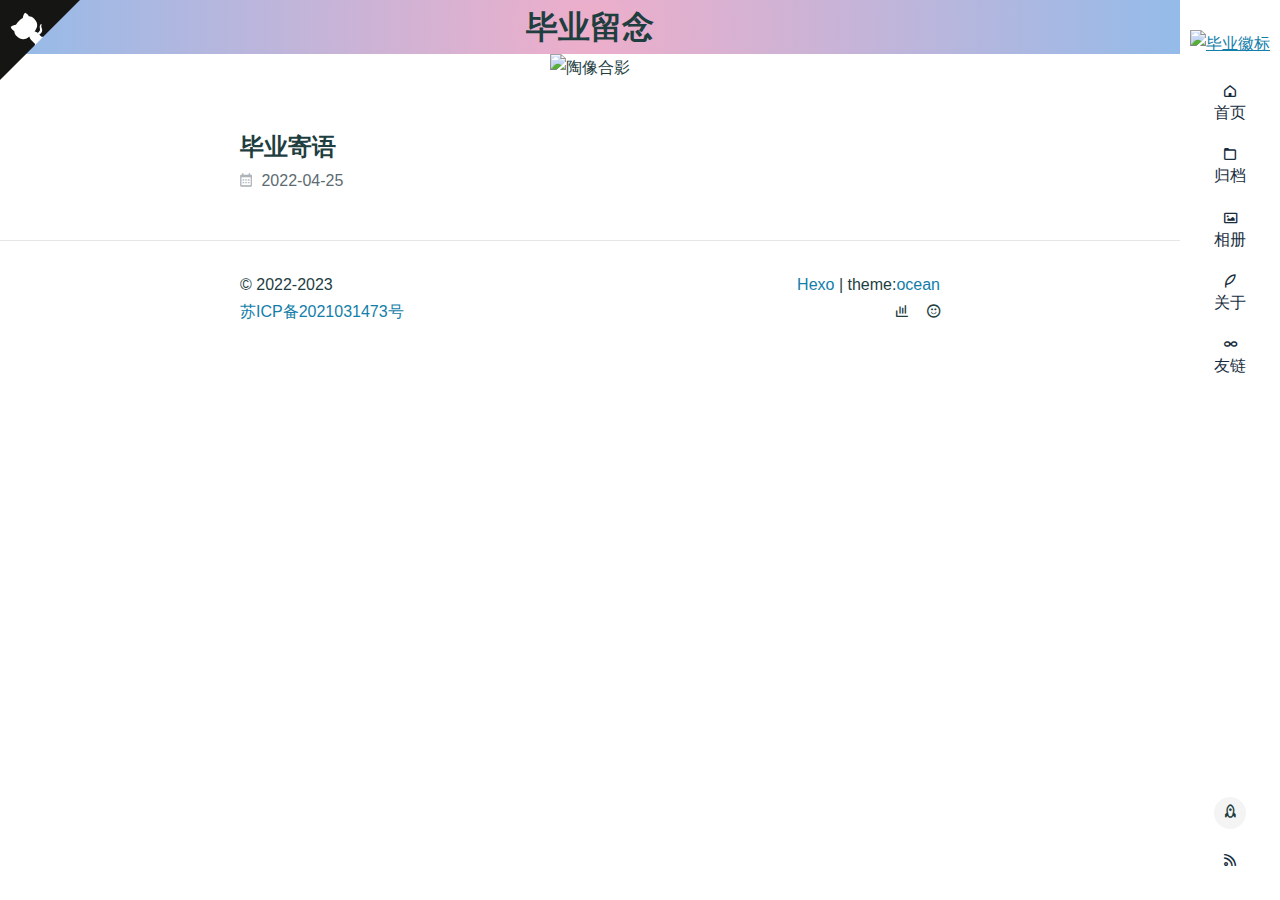
==== commit 184d4b35: "Site updated: 2022-05-25 22:45:02" ====
--- a/index.html
+++ b/index.html
@@ -1,5 +1,6 @@
 <!DOCTYPE html>
 <html lang="en">
+
   <head>
     <meta charset="utf-8" />
     <meta name="viewport" content="width=device-width, initial-scale=1" />
@@ -15,17 +16,16 @@
      
 <link rel="stylesheet" href="/css/style.css">
   
-<link rel="stylesheet" href="/fancybox/jquery.fancybox.min.css">
-  
-<script src="/js/pace.min.js"></script>
+<link rel="stylesheet" href="https://static.gujiakai.top/static/fancybox/jquery.fancybox.min.css">
+ 
+    
+<script src="https://static.gujiakai.top/static/19cs/js/pace.min.js"></script>
 
     <!-- require APlayer -->
-    <link
-      rel="stylesheet"
-      href="https://cdn.jsdelivr.net/npm/aplayer/dist/APlayer.min.css"
-    />
+    <link rel="stylesheet" href="https://static.gujiakai.top/static/aplayer/APlayer.min.css" />
   <meta name="generator" content="Hexo 6.1.0"><link rel="alternate" href="/rss2.xml" title="毕业留念" type="application/rss+xml">
 </head>
+
 </html>
 
 <body>
@@ -33,12 +33,59 @@
     <section class="jumbotron">
   <div class="wb-title">
     <h1>毕业留念</h1>
-    <a target="_blank" rel="noopener" href="https://github.com/19cs-njxzc/19cs-njxzc.github.io" class="github-corner" aria-label="View source on GitHub"><svg width="80" height="80" viewBox="0 0 250 250" style="fill:#151513; color:#fff; position: absolute; top: 0; border: 0; left: 0; transform: scale(-1, 1);" aria-hidden="true"><path d="M0,0 L115,115 L130,115 L142,142 L250,250 L250,0 Z"></path><path d="M128.3,109.0 C113.8,99.7 119.0,89.6 119.0,89.6 C122.0,82.7 120.5,78.6 120.5,78.6 C119.2,72.0 123.4,76.3 123.4,76.3 C127.3,80.9 125.5,87.3 125.5,87.3 C122.9,97.6 130.6,101.9 134.4,103.2" fill="currentColor" style="transform-origin: 130px 106px;" class="octo-arm"></path><path d="M115.0,115.0 C114.9,115.1 118.7,116.5 119.8,115.4 L133.7,101.6 C136.9,99.2 139.9,98.4 142.2,98.6 C133.8,88.0 127.5,74.4 143.8,58.0 C148.5,53.4 154.0,51.2 159.7,51.0 C160.3,49.4 163.2,43.6 171.4,40.1 C171.4,40.1 176.1,42.5 178.8,56.2 C183.1,58.6 187.2,61.8 190.9,65.4 C194.5,69.0 197.7,73.2 200.1,77.6 C213.8,80.2 216.3,84.9 216.3,84.9 C212.7,93.1 206.9,96.0 205.4,96.6 C205.1,102.4 203.0,107.8 198.3,112.5 C181.9,128.9 168.3,122.5 157.7,114.1 C157.9,116.9 156.7,120.9 152.7,124.9 L141.0,136.5 C139.8,137.7 141.6,141.9 141.8,141.8 Z" fill="currentColor" class="octo-body"></path></svg><style>.github-corner:hover .octo-arm{animation:octocat-wave 560ms ease-in-out}@keyframes octocat-wave{0%,100%{transform:rotate(0)}20%,60%{transform:rotate(-25deg)}40%,80%{transform:rotate(10deg)}}@media (max-width:500px){.github-corner:hover .octo-arm{animation:none}.github-corner .octo-arm{animation:octocat-wave 560ms ease-in-out}}</style></a>
+    <a target="_blank" rel="noopener" href="https://github.com/19cs-njxzc/19cs-njxzc.github.io" class="github-corner"
+      aria-label="View source on GitHub"><svg width="80" height="80" viewBox="0 0 250 250"
+        style="fill:#151513; color:#fff; position: absolute; top: 0; border: 0; left: 0; transform: scale(-1, 1);"
+        aria-hidden="true">
+        <path d="M0,0 L115,115 L130,115 L142,142 L250,250 L250,0 Z"></path>
+        <path
+          d="M128.3,109.0 C113.8,99.7 119.0,89.6 119.0,89.6 C122.0,82.7 120.5,78.6 120.5,78.6 C119.2,72.0 123.4,76.3 123.4,76.3 C127.3,80.9 125.5,87.3 125.5,87.3 C122.9,97.6 130.6,101.9 134.4,103.2"
+          fill="currentColor" style="transform-origin: 130px 106px;" class="octo-arm"></path>
+        <path
+          d="M115.0,115.0 C114.9,115.1 118.7,116.5 119.8,115.4 L133.7,101.6 C136.9,99.2 139.9,98.4 142.2,98.6 C133.8,88.0 127.5,74.4 143.8,58.0 C148.5,53.4 154.0,51.2 159.7,51.0 C160.3,49.4 163.2,43.6 171.4,40.1 C171.4,40.1 176.1,42.5 178.8,56.2 C183.1,58.6 187.2,61.8 190.9,65.4 C194.5,69.0 197.7,73.2 200.1,77.6 C213.8,80.2 216.3,84.9 216.3,84.9 C212.7,93.1 206.9,96.0 205.4,96.6 C205.1,102.4 203.0,107.8 198.3,112.5 C181.9,128.9 168.3,122.5 157.7,114.1 C157.9,116.9 156.7,120.9 152.7,124.9 L141.0,136.5 C139.8,137.7 141.6,141.9 141.8,141.8 Z"
+          fill="currentColor" class="octo-body"></path>
+      </svg>
+      <style>
+        .github-corner:hover .octo-arm {
+          animation: octocat-wave 560ms ease-in-out
+        }
+
+        @keyframes octocat-wave {
+
+          0%,
+          100% {
+            transform: rotate(0)
+          }
+
+          20%,
+          60% {
+            transform: rotate(-25deg)
+          }
+
+          40%,
+          80% {
+            transform: rotate(10deg)
+          }
+        }
+
+        @media (max-width:500px) {
+          .github-corner:hover .octo-arm {
+            animation: none
+          }
+
+          .github-corner .octo-arm {
+            animation: octocat-wave 560ms ease-in-out
+          }
+        }
+
+      </style>
+    </a>
   </div>
   <div>
-    <img src="https://qiniuyun.gujiakai.top/img/cover.webp" alt="陶像合影" width="100%" height="auto">
+    <img src="https://static.gujiakai.top/static/19cs/images/config/cover.webp" alt="陶像合影" width="100%" height="auto">
   </div>
 </section>
+
 <div id="landingpage">
   <section class="outer">
   <article class="articles">
@@ -107,11 +154,14 @@
 </ul></div> -->
     <ul class="list-inline">
       <li>© 2022-2023</li>
-      <li style="position:absolute;right: 0px;"><a href="https://hexo.io/zh-cn/" target="_blank" style="text-decoration:none;">Hexo</a> | theme:<a href="https://github.com/zhwangart/hexo-theme-ocean" target="_blank" style="text-decoration:none;">ocean</a></li>
+      <li style="position:absolute;right: 0px;"><a href="https://hexo.io/zh-cn/" target="_blank"
+          style="text-decoration:none;">Hexo</a> | theme:<a href="https://github.com/zhwangart/hexo-theme-ocean"
+          target="_blank" style="text-decoration:none;">ocean</a></li>
     </ul>
     <ul class="list-inline">
       
-        <li><a href="https://beian.miit.gov.cn" target="_blank" style="text-decoration:none;">苏ICP备2021031473号</a></li>
+      <li><a href="https://beian.miit.gov.cn" target="_blank"
+          style="text-decoration:none;">苏ICP备2021031473号</a></li>
       
       <li class="float-right"><ul class="list-inline">
   
@@ -123,9 +173,9 @@
     </ul>
   </div>
   <div id="player"></div>
-  <script src="https://cdn.jsdelivr.net/npm/aplayer/dist/APlayer.min.js"></script>
+  <script src="http://static.gujiakai.top/static/aplayer/APlayer.min.js"></script>
   <!-- require MetingJS -->
-  <script src="https://cdn.jsdelivr.net/npm/meting@2.0.1/dist/Meting.min.js"></script>
+  <script src="http://static.gujiakai.top/static/aplayer/Meting.min.js"></script>
   <script>
     const ap = new APlayer({
       container: document.getElementById("player"),
@@ -143,15 +193,15 @@
         {
           name: "剩下的盛夏",
           artist: "TFBOYS",
-          url: "https://qiniuyun.gujiakai.top/music/mp3/remaining-summer.mp3",
-          cover: "https://qiniuyun.gujiakai.top/music/cover/remaining-summer.webp",
+          url: "https://static.gujiakai.top/static/19cs/music/mp3/remaining-summer.mp3",
+          cover: "https://static.gujiakai.top/static/19cs/music/cover/remaining-summer.webp",
           theme: "#ebd0c2",
         },
         {
           name: "See You Again",
           artist: "Charles",
-          url: "https://qiniuyun.gujiakai.top/music/mp3/see-you-again.mp3",
-          cover: "https://qiniuyun.gujiakai.top/music/cover/see-you-again.webp",
+          url: "https://static.gujiakai.top/static/19cs/music/mp3/see-you-again.mp3",
+          cover: "https://static.gujiakai.top/static/19cs/music/cover/see-you-again.webp",
           theme: "#ebd0c2",
         },
       ],
@@ -165,7 +215,7 @@
 <nav class="navbar">
   
   <div class="logo">
-    <a href="/"><img src="/images/graduate-nav-logo.svg" alt="毕业徽标" width="100%" height="auto"></a>
+    <a href="/"><img src="https://static.gujiakai.top/static/19cs/images/config/graduate-nav-logo.svg" alt="毕业徽标" width="100%" height="auto"></a>
   </div>
   
   <ul class="nav nav-main">
@@ -216,27 +266,28 @@
 </div>
   </aside>
   
-<script src="/js/jquery-3.6.0.min.js"></script>
-
-
-<script src="/js/jquery.justifiedGallery.min.js"></script>
-
-
-<script src="/js/lazyload.min.js"></script>
-
-
-<script src="/js/busuanzi-2.3.pure.min.js"></script>
-
-
-
-<script src="/fancybox/jquery.fancybox.min.js"></script>
-
-
-
-
-
-
-<script src="/js/ocean.js"></script>
+<script src="https://static.gujiakai.top/static/jquery/jquery-3.6.0.min.js"></script>
+
+
+<script src="https://static.gujiakai.top/static/19cs/js/jquery.justifiedGallery.min.js"></script>
+
+
+<script src="https://static.gujiakai.top/static/19cs/js/lazyload.min.js"></script>
+
+
+<script src="https://static.gujiakai.top/static/busuanzi/busuanzi.pure.mini.js"></script>
+
+
+
+<script src="https://static.gujiakai.top/static/fancybox/jquery.fancybox.min.js"></script>
+
+
+
+
+
+
+<script src="https://static.gujiakai.top/static/19cs/js/ocean.js"></script>
+
 
 </body>
 
